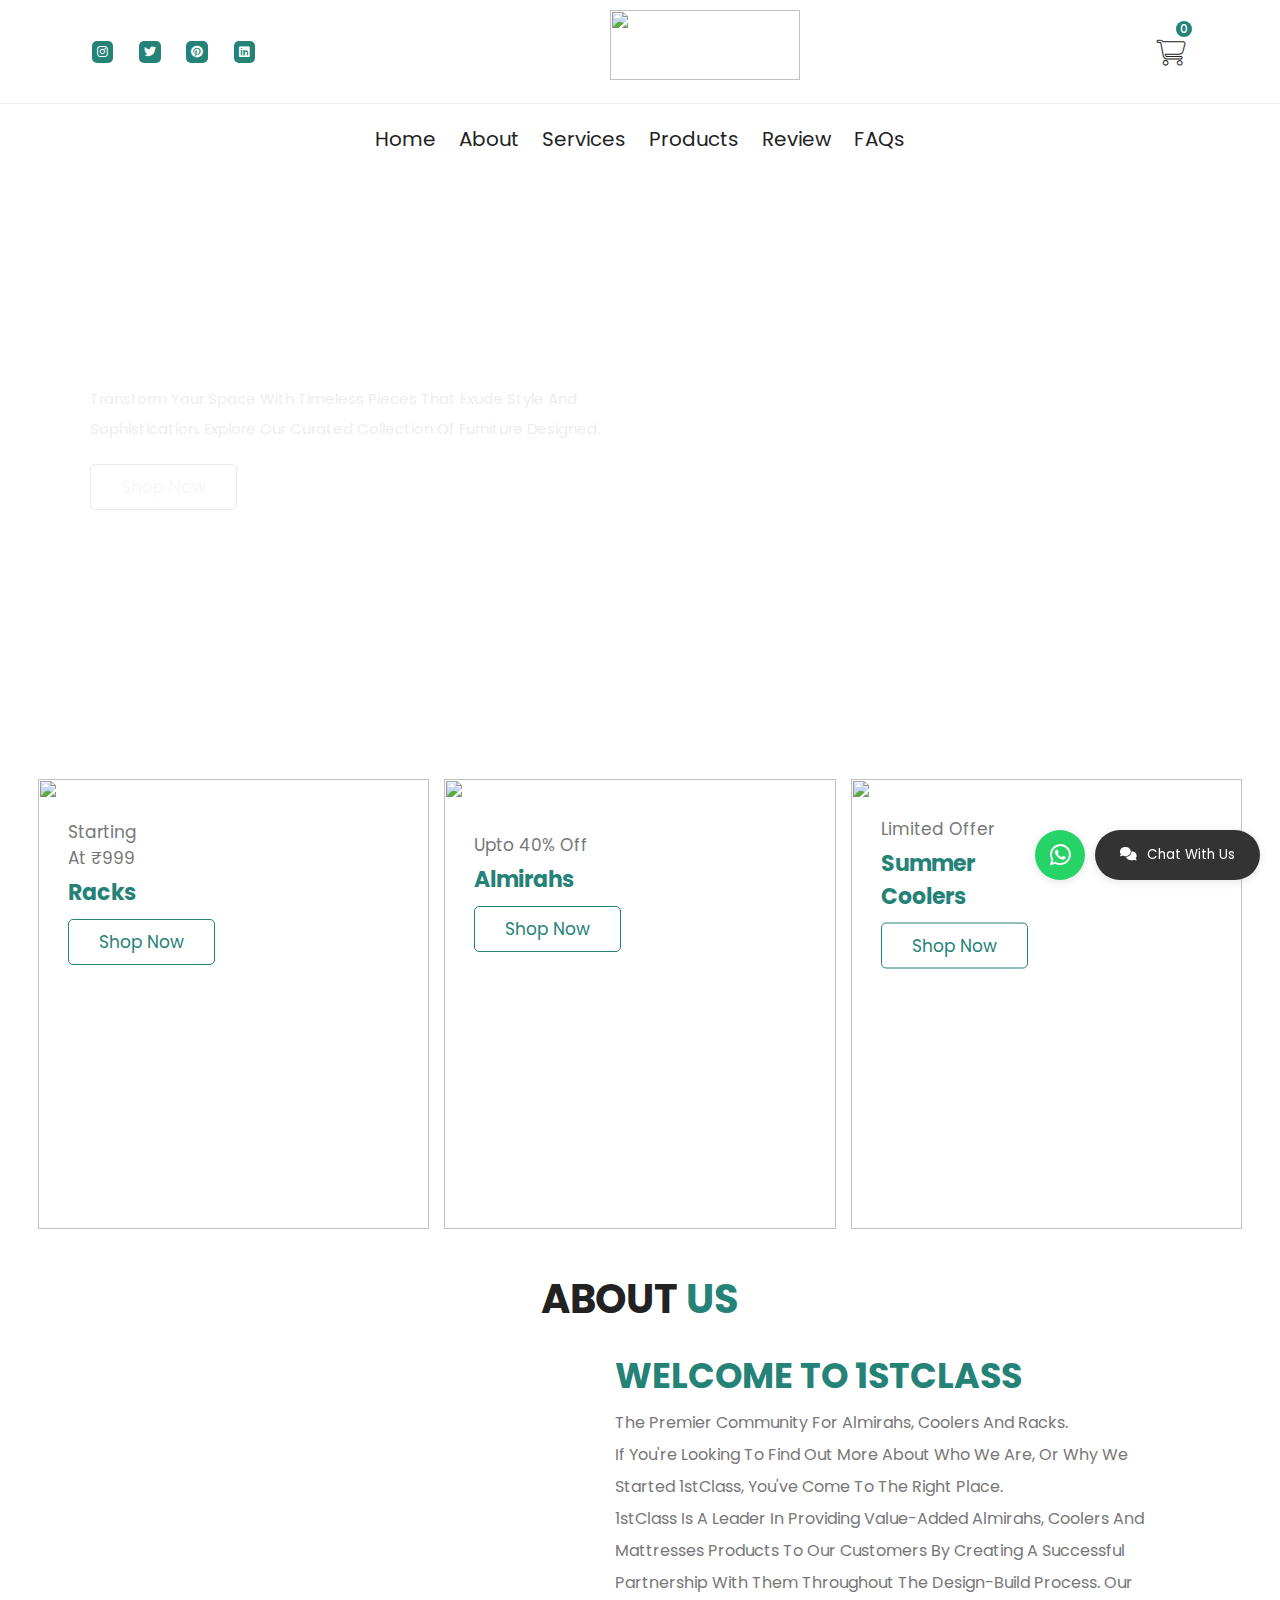
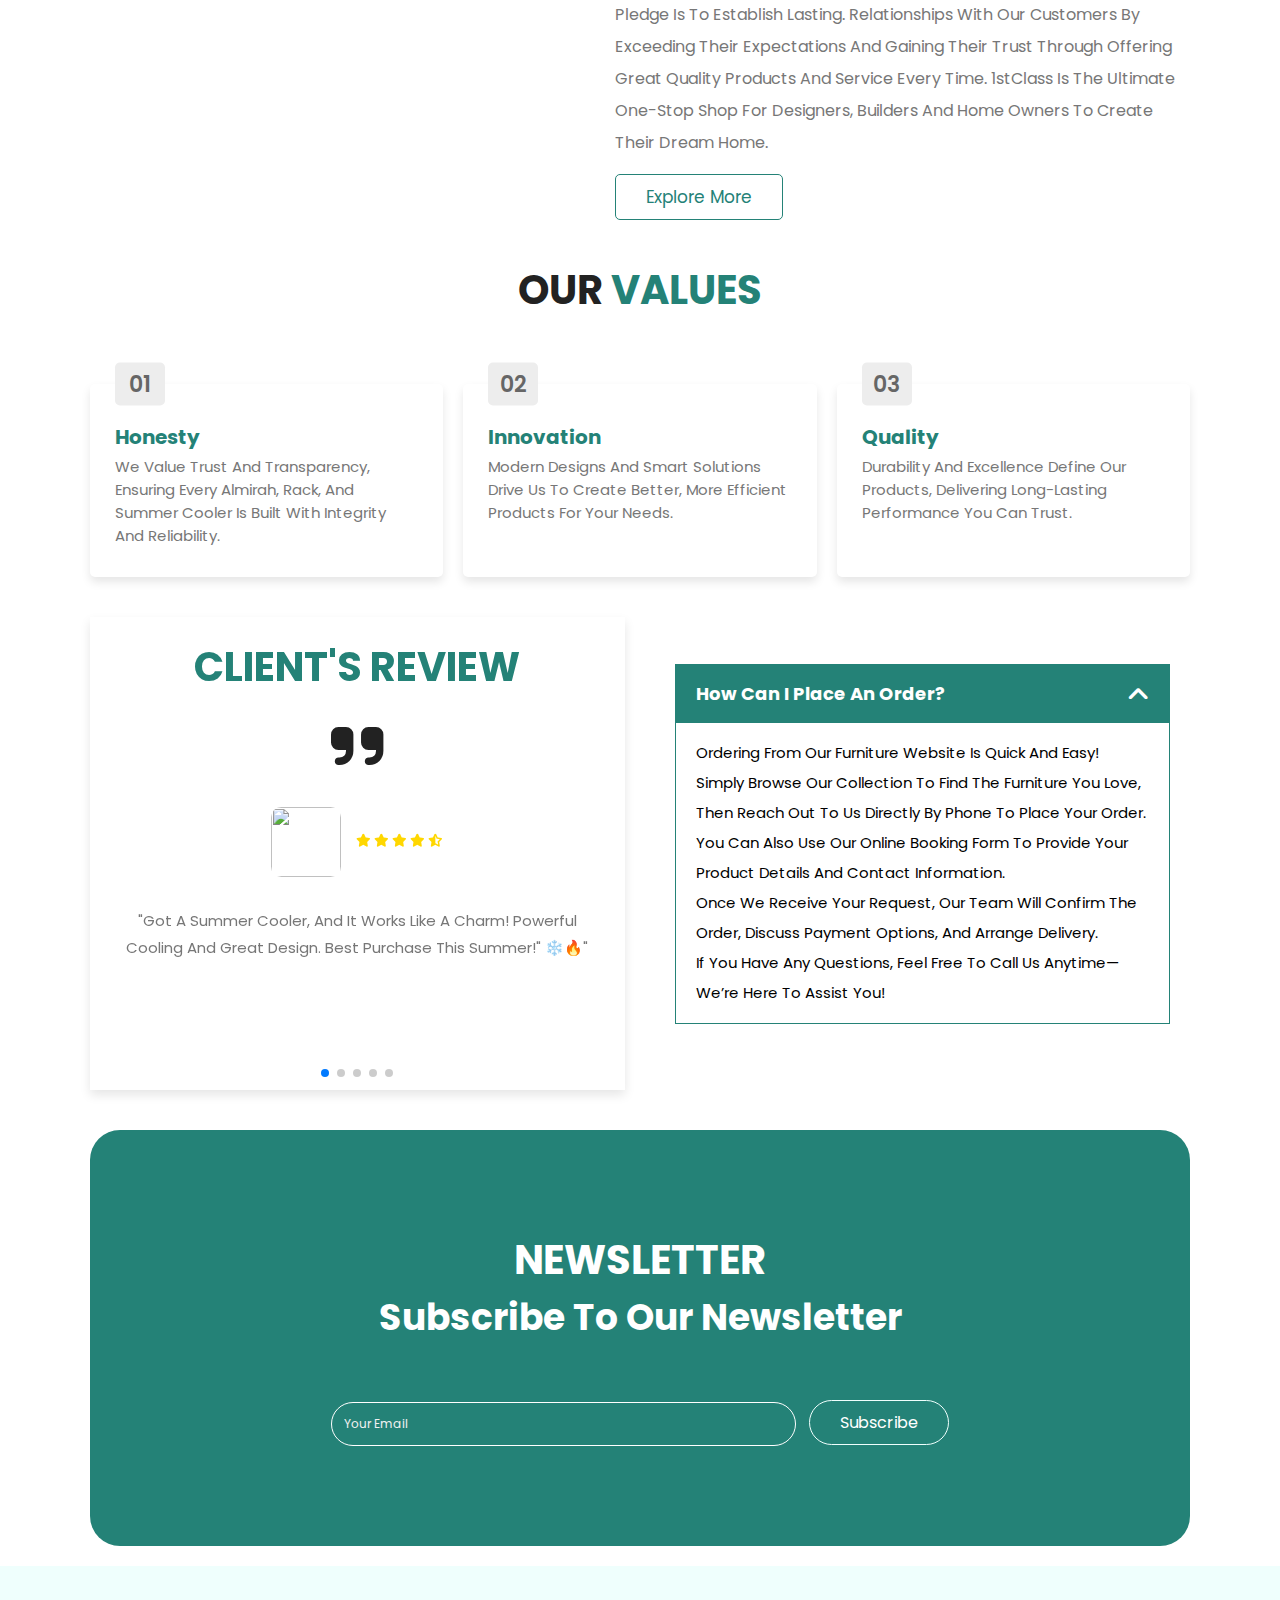
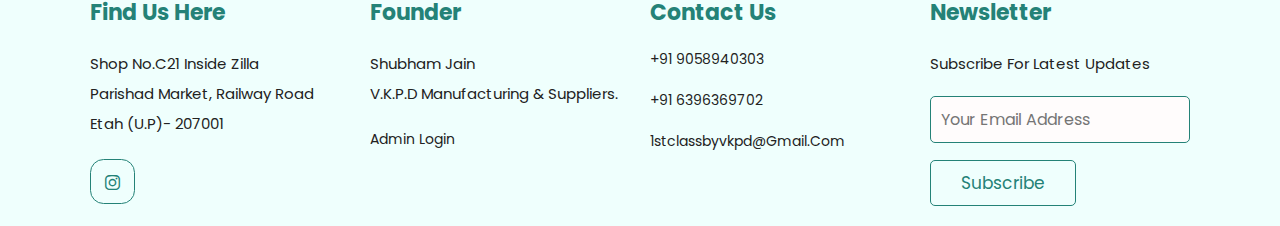
==== index.html @ a09f1188 "Add files via upload" ====
<!DOCTYPE html>
<html lang="en">
<head>
    <meta charset="UTF-8">
    <meta name="viewport" content="width=device-width, initial-scale=1.0">
    <title>1stClass 'The Name is Enough'</title>
    <link rel="icon" type="image/png" href="images/logo.png">

    <!-- fontawesome cdn link -->
    <link rel="stylesheet" href="https://cdnjs.cloudflare.com/ajax/libs/font-awesome/6.5.2/css/all.min.css">
    <!-- swiper js cdn lnk -->
    <link rel="stylesheet" href="https://cdn.jsdelivr.net/npm/swiper@11/swiper-bundle.min.css"/>
    <!-- custom css file -->
    <link rel="stylesheet" href="style.css">
    <link rel="stylesheet" href="chatbot.css">
</head>
<body>
    
    <!-- header section starts -->

    <header>

        <div class="header-top">

            <div class="fas fa-bars" id="menu"></div>

            <div class="social">
                <a href="https://www.instagram.com/1stclass_vkpd" class="fab fa-instagram"></a>
                 <a href="#" class="fab fa-twitter"></a>
                <a href="#" class="fab fa-pinterest"></a>
                <a href="#" class="fab fa-linkedin"></a> 
            </div>

            <a href="#" class="logo"><img src="images/logo.png" alt="">

            <div class="icons">
                <button class="action-btn">
                    <a href="cart.html" class="fas fa-shopping-cart"></a>
                    <span class="count">0</span>
                </button>
            </div>

        </div>

        <div class="header-main">

            <nav class="navbar">
                <a href="#home">home</a>
                <a href="#about">about</a>
                <a href="#services">services</a>
                <a href="products.html">products</a>
                <a href="#review">review</a>
                <a href="#review">FAQs</a>
            </nav>

        </div>

    </header>

    <!-- header section ends -->

    <!-- home section starts -->

    <section class="home" id="home">

        <div class="content">
            <h3>Furnishing Elegance</h3>
            <p>Transform your space with timeless pieces that exude 
                style and sophistication. Explore our curated collection of furniture designed.</p>
                <a href="products.html" class="btn1">shop now</a>
        </div>

    </section>

    <!-- home section ends -->


    <!-- banner section starts -->

    <section class="banner-container">


 
        <div class="banner">

            <img src="images/racksHome.png" alt="">
            <div class="content">
                <span>Starting <br> at ₹999</span>
                <h3>Racks</h3>
                <a href="products.html" class="btn">shop now</a>
            </div>

        </div>

        <div class="banner">

            <img src="images/Almarihe.jpg" alt="">
            <div class="content">
                <span>Upto 40% off</span>
                <h3>Almirahs</h3>
                <a href="products.html" class="btn">shop now</a>
            </div>

        </div>



        <div class="banner">

            <img src="images/summerCooler.jpg" alt="">
            <div class="content">
                <span>Limited Offer</span>
                <h3>Summer <br> Coolers</h3>
                <a href="products.html" class="btn">shop now</a>
            </div>

        </div>



    </section>

    <!-- banner section ends -->


    <!-- about section starts -->

    <section class="about" id="about">

        <h1 class="heading">about <span>us</span></h1>

        <div class="row">

            <div class="image">
                <img src="images/about.png" alt="">
            </div>

            <div class="content">
                <h3>Welcome to 1stClass</h3>
                <p> The premier community for Almirahs, coolers 
                    and Racks. <br>
                    If you're looking to find out more about who we are, or why we started 1stClass, 
                    you've come to the right place.<br>
                    1stClass is a leader in providing value-added Almirahs, coolers and mattresses products to our customers by creating a successful partnership with them throughout the 
                    design-build process. Our pledge is to establish lasting. 
                    Relationships with our customers by exceeding their expectations and gaining 
                    their trust through offering great quality products and service every time.
                    1stClass is the ultimate one-stop shop for designers, builders 
                    and home owners to create their dream home.</p>
                    <a href="products.html" class="btn">Explore More</a>
            </div>

        </div>

    </section>

    <!-- about section ends -->


    <!-- services section starts -->

    <section class="services" id="services">

        <h1 class="heading">Our <span>Values</span></h1>

        <div class="box-container">

            <div class="box">
                <data class="card-number" value="01">01</data>
                <h3>Honesty</h3>
                <p>We value trust and transparency,<br>ensuring every Almirah, Rack, and Summer Cooler is built with integrity and reliability.</p>
            </div>

            <div class="box">
                <data class="card-number" value="02">02</data>
                <h3>Innovation</h3>
                <p>Modern designs and smart solutions drive us to create better, more efficient products for your needs.</p>
            </div>

            <div class="box">
                <data class="card-number" value="03">03</data>
                <h3>Quality</h3>
                <p>Durability and excellence define our products, delivering long-lasting performance you can trust.</p>
            </div>

           
        </div>

    </section>

    <!-- services section ends -->


    <!-- products section starts -->


    <!-- products section ends -->


    <!-- review section starts -->

    <section class="review" id="review">

        <div class="row">

            <div class="swiper review-slider">

                <div class="swiper-wrapper">

                    <div class="swiper-slide slide">
                        <h2 class="heading">client's review</h2>
                        <i class="fas fa-quote-right"></i>
                        <div class="user">
                            <img src="images/pic-1.png" alt="">
                            <div class="user-info">
                                
                                <div class="stars">
                                    <i class="fas fa-star"></i>
                                    <i class="fas fa-star"></i>
                                    <i class="fas fa-star"></i>
                                    <i class="fas fa-star"></i>
                                    <i class="fas fa-star-half-alt"></i>
                                </div>
                            </div>
                        </div>
                        <p>"Got a summer cooler, and it works like a charm! Powerful cooling and great design. Best purchase this summer!" ❄️🔥"</p>
                    </div>

                    <div class="swiper-slide slide">
                        <h2 class="heading">client's review</h2>
                        <i class="fas fa-quote-right"></i>
                        <div class="user">
                            <img src="images/pic-2.jpg" alt="">
                            <div class="user-info">
                                
                                <div class="stars">
                                    <i class="fas fa-star"></i>
                                    <i class="fas fa-star"></i>
                                    <i class="fas fa-star"></i>
                                    <i class="fas fa-star"></i>
                                    <i class="fas fa-star-half-alt"></i>
                                </div>
                            </div>
                        </div>
                        <p>"The rack I purchased is sturdy and well-built. Perfect for organizing my home. Very satisfied!" 👍</p>
                    </div>

                    <div class="swiper-slide slide">
                        <h2 class="heading">client's review</h2>
                        <i class="fas fa-quote-right"></i>
                        <div class="user">
                            <img src="images/pic-3.png" alt="">
                            <div class="user-info">
                                
                                <div class="stars">
                                    <i class="fas fa-star"></i>
                                    <i class="fas fa-star"></i>
                                    <i class="fas fa-star"></i>
                                    <i class="fas fa-star"></i>
                                    <i class="fas fa-star-half-alt"></i>
                                </div>
                            </div>
                        </div>
                        <p>"The wardrobe I ordered is perfect. It has so much storage space, and the design is modern yet timeless. It arrived on time and was easy to assemble. Great experience overall!"</p>
                    </div>



                    <div class="swiper-slide slide">
                        <h2 class="heading">client's review</h2>
                        <i class="fas fa-quote-right"></i>
                        <div class="user">
                            <img src="images/pic-4.jpg" alt="">
                            <div class="user-info">
                                
                                <div class="stars">
                                    <i class="fas fa-star"></i>
                                    <i class="fas fa-star"></i>
                                    <i class="fas fa-star"></i>
                                    <i class="fas fa-star"></i>
                                    <i class="fas fa-star-half-alt"></i>
                                </div>
                            </div>
                        </div>
                        <p>"Top-notch quality and affordable pricing! Their products are durable and stylish. Will buy again!" </p>
                    </div>

                    <div class="swiper-slide slide">
                        <h2 class="heading">client's review</h2>
                        <i class="fas fa-quote-right"></i>
                        <div class="user">
                            <img src="images/pic-5.png" alt="">
                            <div class="user-info">
                                
                                <div class="stars">
                                    <i class="fas fa-star"></i>
                                    <i class="fas fa-star"></i>
                                    <i class="fas fa-star"></i>
                                    <i class="fas fa-star"></i>
                                    <i class="fas fa-star-half-alt"></i>
                                </div>
                            </div>
                        </div>
                        <p>"This was my first time buying furniture online, and I couldn’t be happier.Bought a steel Almirah, and the quality is excellent! Strong, spacious, and looks premium. Totally worth it! ⭐⭐⭐⭐⭐"</p>
                    </div>

                </div>

                <div class="swiper-pagination"></div>

            </div>

            <div class="accordion-container" id="FAQs">

                <div class="accordion active">
                    <div class="accordion-heading">
                        <h3>how can i place an order?</h3>
                        <i class="fas fa-angle-down"></i>
                    </div>
                    <p class="accordion-content">
                        Ordering from our furniture website is quick and easy! <br>
                        Simply browse our collection to find the furniture you love, then reach out to us directly by phone to place your order.<br> You can also use our online booking form to provide your product details and contact information.<br> Once we receive your request, our team will confirm the order, discuss payment options, and arrange delivery. <br>If you have any questions, feel free to call us anytime—we’re here to assist you!
                    </p>
                </div>

 
            </div>

        </div>

    </section>

    <!-- review section ends -->

    <!-- newsletter -->

    <section class="newsletter">

        <div class="content">
            <h3>newsletter</h3>
            <h6>subscribe to our newsletter</h6>
            <p></p>
           
                <input type="email" class="email" placeholder="Your Email">
                <input type="submit" value="subscribe" class="btn">
            
        </div>

    </section>

    <!-- end -->

    <!-- footer section start -->

    <section class="footer">

        <div class="box-container">

            <div class="box">
                <h3>find us here</h3>
                <p>Shop no.C21 inside zilla <br> Parishad Market, Railway Road <br> Etah (U.P)- 207001</p>
                <div class="share">
                    <a href="https://www.instagram.com/1stclass_vkpd/" class="fab fa-instagram"></a>
                    <!-- <a href="#" class="fab fa-twitter"></a>
                    <a href="#" class="fab fa-linkedin"></a>
                    <a href="#" class="fab fa-pinterest"></a> -->
                </div>
            </div>

               <div class="box">
                <h3>founder</h3>
                <p> Shubham Jain <br> V.K.P.D Manufacturing & Suppliers.</p>
                <a href="admin/admin-login.html" class="links">Admin Login</a>
            
            </div> 

            <div class="box">
                <h3>contact us</h3>
                <a href="tel:+919058940303" class="links"> +91 9058940303</a>
                <a href="tel:+91 6396369702" class="links"> +91 6396369702</a>
                <a href="mailto:1stclassbyvkpd@gmail.com" class="links"> 1stclassbyvkpd@gmail.com</a>
            </div>

            <div class="box">
                <h3>newsletter</h3>
                <p>subscribe for latest updates</p>
                <input type="email" placeholder="Your Email Address" class="email">
                <input type="submit" value="subscribe" class="btn">
            </div>

        </div>

        

    </section>



    <!-- footer section end -->



    <!-- swiper js cdn link -->
    <script src="https://cdn.jsdelivr.net/npm/swiper@11/swiper-bundle.min.js"></script>
    <!-- custom js file -->
    <script src="script.js"></script>
    <script src="chatbot.js"></script>
    <script src="newsletter.js"></script>
    <script src="cartOrder.js"></script>
</body>
</html>
---- style.css ----
@import url("https://fonts.googleapis.com/css2?family=Poppins:ital,wght@0,100;0,300;0,400;0,500;0,600;1,100;1,300&display=swap");

*{
    font-family: 'Poppins', sans-serif;
    margin: 0; padding: 0;
    outline: none; border: none;
    box-sizing: border-box;
    text-decoration: none;
    text-transform: capitalize;
    transition: .2s linear;
}

html{
    font-size: 62.5%;
    overflow-x: hidden;
    scroll-behavior: smooth;
    scroll-padding-top: 7rem;
}

html::-webkit-scrollbar{
    width: 1rem;
}

html::-webkit-scrollbar-track{
    background: #fff;
}

html::-webkit-scrollbar-thumb{
    background: #248277;
    border-radius: 5rem;
}

section{
    padding: 2rem 7%;
}

.heading{
    font-size: 4rem;
    color: #222;
    padding-bottom: 2rem;
    text-align: center;
    text-transform: uppercase;
    font-weight: bolder;
}

.heading span{
    color: #248277;
    text-transform: uppercase;
}

.btn{
    display: inline-block;
    margin-top: 1rem;
    padding: .9rem 3rem;
    border-radius: .5rem;
    color: #248277;
    border: .1rem solid #248277;
    background: none;
    font-size: 1.7rem;
    cursor: pointer;
}

.btn:hover{
    color: #fff;
    background: #248277;
}

.btn1{
    display: inline-block;
    margin-top: 1rem;
    padding: .9rem 3rem;
    border-radius: .5rem;
    color: #f8f7f7;
    border: .1rem solid #e9e9e9;
    background: none;
    font-size: 1.7rem;
    cursor: pointer;
}

.btn1:hover{
    color: #fff;
    background: #915a27;
}


/* headertop */

.header-top{
    display: flex;
    align-items: center;
    justify-content: space-between;
    padding: 1.0rem 7%;
    border-bottom: .1rem solid #eee;
}

.header-top .social a{
    font-size: 2rem;
    margin-right: 2rem;
    color: #666;
}

.header-top .social a:hover{
    color: #248277;
    transform: rotate(360deg);
}

.header-top .social a{
    font-size: 1.2rem;
    padding: .5rem;
    margin-left: .25rem;
    background: #248277;
    border-radius: .5rem;
    color: #fff;
}

#menu{
    font-size: 2.5rem;
    color: #248277;
    border: .1rem solid #248277;
    padding: .8rem 1.5rem;
    border-radius: .5rem;
    cursor: pointer;
    display: none;
}

.logo {
    display: nowrap;
    align-items: center;
    font-size: 24px; /* Adjust text size */
    font-weight: bold;
    text-decoration: none;
    color: #333; /* Adjust color */
}

.logo img {
    width: 190px; /* Adjust the width */
    height: 150px; /* Adjust the height */
    object-fit: contain; /* Keeps the aspect ratio */
    margin-right: 2px; /* Space between logo and text */
}

.header-top .logo{
    color: #248277;
    font-size: 3rem;
    font-weight: bolder;
}

.header-top .logo i{
    padding-right: .5rem;
    color: #222;
}

.header-top .icons .action-btn{
    position: relative;
    font-size: 2.5rem;
    margin-left: 1.5rem;
    padding: .5rem;
    background: #fff
}

.header-top .icons .action-btn a{
    color: #fff;
    -webkit-text-stroke: .1rem #222;
}

.header-top .icons .action-btn a:hover{
    -webkit-text-stroke: .1rem #248277;
}

.header-top .icons .action-btn .count{
    position: absolute;
    top: -.3rem;
    right: -.2rem;
    background: #248277;
    color: #fff;
    font-size: 1.2rem;
    font-weight: 500;
    line-height: 1;
    padding: .2rem .4rem;
    border-radius: 50%;
}

.header-top .logo img{
    height: 70px;
    transition: 0.3s;

}

.header-main{
    display: flex;
    align-items: center;
    justify-content: center;
    padding: 2rem 7%;
    background: #fff;
    position: relative;
}

.header-main.active{
    position: fixed;
    top: 0; left: 0; right: 0;
    z-index: 1000;
    box-shadow: 0 0.5rem 1rem rgba(0,0,0,0.1);
}

.header-main .navbar a{
    margin: 0 1rem;
    font-size: 2rem;
    color: #222;
}

.header-main .navbar a:hover{
    color: #248277;
}

/* end */

/* home */

.home{
    min-height: 65vh;
    display: flex;
    align-items: center;
    background: url(images/chair.jpg) no-repeat;
    background-size: cover !important;
    background-position: center !important;
}

.home .content{
    max-width: 55rem;
}

.home .content h3{
    font-size: 6rem;
    /* color: #248277; */
    color: #ffff
}

.home .content p{
    font-size: 1.5rem;
    line-height: 2;
    /* color: #777; */
    color: #eee;
    padding: 1rem 0;
}

/* end */

/* banner */

.banner-container{
    display: grid;
    padding: 2rem 3%;
    grid-template-columns: repeat(auto-fit, minmax(30rem, 1fr));
    gap: 1.5rem;
}

.banner-container .banner{
    height: 45rem;
    overflow: hidden;
    position: relative;
}

.banner-container .banner img{
    height: 100%;
    width: 100%;
    object-fit: cover;
}

.banner-container .banner:hover img{
    transform: scale(1.2);
}

.banner-container .banner .content{
    position: absolute;
    top: 25%;
    left: 3rem;
    transform: translateY(-50%);
}

.banner-container .banner .content span{
    font-size: 1.7rem;
    color: #777;
}

.banner-container .banner .content h3{
    color: #248277;
    font-size: 2.2rem;
    padding-top: .5rem;
}

/* end */

/* about */

.about .row{
    display: flex;
    align-items: center;
    flex-wrap: wrap;
    gap: 5rem;
}

.about .row .image{
    flex: 1 1 40rem;
}

.about .row .image img{
    width: 100%;
}

.about .row .content{
    flex: 1 1 50rem;
}

.about .row .content h3{
    font-size: 3.5rem;
    color: #248277;
    text-transform: uppercase;
}

.about .row .content p{
    font-size: 1.6rem;
    margin: .5rem 0;
    color: #777;
    line-height: 2;
}

/* end */

/* services */

.services .box-container{
    display: grid;
    grid-template-columns: repeat(auto-fit, minmax(30rem, 1fr));
    gap: 2rem;
}

.services .box-container .box{
    position: relative;
    background: #fff;
    padding: 2.5rem;
    border-radius: .5rem;
    padding-block-start: 4rem;
    margin-block-start: 4.4rem;
    box-shadow: 0 0.5rem 1rem rgba(0,0,0,0.1);
}

.services .box-container .box:hover{
    background: #248277;
}

.services .box-container .box .card-number{
    position: absolute;
    top: 0; left: 2.5rem;
    transform: translateY(-50%);
    background: #ededed;
    color: #666;
    font-size: 2.2rem;
    font-weight: 600;
    padding-block: .5rem;
    min-width: 5rem;
    text-align: center;
    border-radius: .5rem;
    transition: .25s ease;
}

.services .box-container .box:hover .card-number{
    color: #248277;
}

.services .box-container .box h3{
    font-size: 2rem;
    line-height: 1.3;
    color: #248277;
}

.services .box-container .box p{
    font-size: 1.5rem;
    color: #777;
    margin: .5rem 0;
}

.services .box-container .box :is(h3, p){
    transition: .25s ease;
}

.services .box-container .box:hover :is(h3, p){
    color: #fff;
}

/* end */

/* product */

.product .box-container{
    display: grid;
    grid-template-columns: repeat(auto-fit, minmax(25rem, 1fr));
    gap: 2rem;
}

.product .box-container .box{
    background: #f0f8f7;
    padding: 3rem 2rem;
    text-align: center;
    outline: .2rem solid transparent;
    transition: .25s ease;
}

.product .box-container .box:is(:hover, :focus-within){
    outline-color: #248277;
}

.product .box-container .box .cardbanner{
    position: relative;
    margin-block-end: 2rem;
}

.product .box-container .box .cardbanner img{
    transition: .25s ease;
}

.product .box-container .box:is(:hover, :focus-within) .cardbanner img{
    opacity: 0.6;
}

.product .box-container .box .btn-wrapper{
    position: absolute;
    top: 50%; left: 50%;
    transform: translate(-50%, -50%);
    display: flex;
    align-items: center;
    gap: 1rem;
}

.product .box-container .box .btn-wrapper .product-btn{
    position: relative;
    background: #248277;
    font-size: 2rem;
    color: #fff;
    padding: 1.2rem 1.4rem;
    border-radius: 50%;
    transition: .25s ease;
    opacity: 0;
}

.tooltip{
    position: absolute;
    bottom: calc(100% + 10px);
    left: 50%;
    transform: translateX(-50%);
    background: rgba(0,0,0,0.9);
    border-radius: .4rem;
    font-size: 1.4rem;
    min-width: max-content;
    padding: .4rem 1.2rem;
    pointer-events: none;
    opacity: var(--opacity, 0);
    transition: .25s ease;
}

.tooltip::after{
    content: "";
    position: absolute;
    top: 2rem; left: 50%;
    transform: translateX(-50%) rotate(45deg);
    border: 5px solid transparent;
    border-bottom-color: rgba(0,0,0,0.9);
    border-right-color: rgba(0,0,0,0.9);
}

.product .box-container .box:is(:hover, :focus-within) .btn-wrapper .product-btn{
    opacity: 1;
}

.product .box-container .box .product-btn:is(:hover, :focus-within){
    background: #1e272e;
}

.product .box-container .box .product-btn:is(:hover, :focus-within) .tooltip{
    --opacity:1;
}

.product .box-container .box .card-content .rating-wrapper{
    margin-bottom: .8rem;
}

.product .box-container .box .card-content .rating-wrapper .fas{
    font-size: 1.7rem;
    color: gold;
}

.product .box-container .box .card-content h3{
    color: #248277;
    font-size: 1.8rem;
    font-weight: 500;
}

.product .box-container .box .price-wrapper{
    font-size: 1.5rem;
    margin: .8rem 0;
}

.product .box-container .box .price-wrapper .del{
    color: #777;
    text-decoration: line-through;
}

.product .box-container .box .price-wrapper .price{
    color: #248277;
    margin-inline-start: .4rem;
}

.product .box-container .box .btn{
    padding: .9rem 1.6rem;
} 

/* end */

/* review */

.review .row{
    display: flex;
    align-items: center;
    gap: 3rem;
    flex-wrap: wrap;
}

.review .review-slider{
    flex: 1 1 40rem;
    background: #fff;
    padding: 2rem;
    box-shadow: 0 0.5rem 1rem rgba(0,0,0,0.1);
}

.review .review-slider .slide{
    text-align: center;
}

.review .review-slider .slide .heading{
    color: #248277;
}

.review .review-slider .slide i{
    font-size: 6rem;
    color: #222;
}

.review .review-slider .slide .user{
    display: flex;
    align-items: center;
    justify-content: center;
    gap: 1.5rem;
    margin-top: 3rem;
    border-radius: .5rem;
}

.review .review-slider .slide .user img{
    height: 7rem;
    width: 7rem;
    border-radius: 15%;
    object-fit: cover;
}

.review .review-slider .slide .user h3{
    color: #248277;
    font-size: 2rem;
    padding-bottom: .5rem;
}

.review .review-slider .slide .user i{
    font-size: 1.3rem;
    color: gold;
}

.review .review-slider .slide p{
    padding-bottom: 1.5rem;
    padding-top: 3rem;
    font-size: 1.5rem;
    line-height: 1.8;
    color: #777;
    margin-bottom: 4rem;
}

.review .accordion-container{
    padding: 0 2rem;
    flex: 1 1 40rem;
}

.review .accordion-container .accordion{
    margin-bottom: 2rem;
    cursor: pointer;
}

.review .accordion-container .accordion.active .accordion-heading{
    background: #248277;
}

.review .accordion-container .accordion.active .accordion-heading h3{
    color: #fff;
}

.review .accordion-container .accordion.active .accordion-heading i{
    color: #fff;
    transform: rotate(180deg);
    transition: transform .2s .1s;
}

.review .accordion-container .accordion.active .accordion-content{
    display: block;
}

.review .accordion-container .accordion .accordion-heading{
    display: flex;
    align-items: center;
    justify-content: space-between;
    gap: 1rem;
    background: #fff;
    border: .1rem solid #248277;
    padding: 1.5rem 2rem;
}

.review .accordion-container .accordion .accordion-heading h3{
    font-size: 1.8rem;
}

.review .accordion-container .accordion .accordion-heading i{
    font-size: 2.5rem;
}

.review .accordion-container .accordion .accordion-content{
    padding: 1.5rem 2rem;
    border: .1rem solid #248277;
    font-size: 1.5rem;
    background: #fff;
    border-top: 0;
    line-height: 2;
    animation: animate .2s linear backwards;
    transform-origin: top;
    display: none;
}

@keyframes animate{
    0%{
        transform: scaleY(0);
    }
}

/* end */

/* newsletter */

.newsletter{
    text-align: center;
}

.newsletter .content{
    background: #248277;
    padding: 10rem 8.5rem;
    border-radius: 3rem;
}

.newsletter .content h3{
    color: #fff;
    font-size: 4rem;
    text-transform: uppercase;
}

.newsletter .content h6{
    margin: 0 auto .5rem auto;
    font-size: 3.6rem;
    color: #fff;
    /* text-transform: uppercase; */
}

.newsletter .content p{
    font-size: 1.6rem;
    color: #fff;
    padding: 1rem 0;
    line-height: 1.8;
    margin-bottom: 2rem;
}

.newsletter .content .email{
    padding: 1.2rem;
    width: 50%;
    border: .1rem solid #fff;
    color: #fff;
    font-size: 1.2rem;
    background: none;
    border-radius: 5rem;
    text-transform: none;
}

.newsletter .content .email::placeholder{
    color: #f1f1f1;
}

.newsletter .content .btn{
    border: .1rem solid #effffd;
    color: #fff;
    font-size: 1.6rem;
    border-radius: 5rem;
    margin-left: 1rem;
}

.newsletter .content .btn:hover{
    background: #f0f8f7;
    color: #248277;
}

/* end */

/* footer */

.footer{
    background: #effffd;
}

.footer .box-container{
    display: grid;
    grid-template-columns: repeat(auto-fit, minmax(25rem, 1fr));
    gap: 2rem;
}

.footer .box-container .box h3{
    font-size: 2.2rem;
    color: #248277;
    padding: 1rem 0;
}

.footer .box-container .box p{
    font-size: 1.5rem;
    line-height: 2;
    color: #222;
    padding: 1rem 0;
}

.footer .box-container .box .share{
    margin-top: 1rem;
}

.footer .box-container .box .share a{
    height: 4.5rem;
    width: 4.5rem;
    line-height: 4.5rem;
    border: .1rem solid #248277;
    font-size: 1.7rem;
    border-radius: 30%;
    color: #248277;
    margin-right: .3rem;
    text-align: center;
}

.footer .box-container .box .share a:hover{
    background: #248277;
    color: #fff;
}

.footer .box-container .box .links{
    display: block;
    font-size: 1.4rem;
    color: #222;
    padding: 1rem 0;
}

.footer .box-container .box .links:hover{
    color: #248277;
}

.footer .box-container .box .email{
    width: 100%;
    margin: .7rem 0;
    padding: 1rem;
    border-radius: .5rem;
    background: #fffcfc;
    font-size: 1.6rem;
    color: #248277;
    border: .1rem solid #248277;
    text-transform: none;
}

.footer .credit{
    text-align: center;
    margin-top: 3rem;
    padding-top: 3rem;
    font-size: 2rem;
    color: #222;
    border-top: .1rem solid #248277;
}

.footer .credit span{
    color: #248277;
}

/* end */

/* Product Categories Styling */
.category-container {
    max-width: 1200px;
    margin: 2rem auto;
    padding: 0 2rem;
}

.category-box {
    background: #fff;
    border-radius: 8px;
    box-shadow: 0 2px 10px rgba(0, 0, 0, 0.1);
    margin-bottom: 1.5rem;
    overflow: hidden;
}

.category-header {
    display: flex;
    justify-content: space-between;
    align-items: center;
    padding: 1.5rem;
    background: #f8f8f8;
    cursor: pointer;
    transition: 0.3s ease;
}

.category-header:hover {
    background: #f0f0f0;
}

.category-header h2 {
    font-size: 1.5rem;
    color: #333;
    margin: 0;
}

.category-header i {
    font-size: 1.2rem;
    transition: transform 0.3s ease;
}

.category-header.active i {
    transform: rotate(180deg);
}

.product-list {
    display: none;
    padding: 1.5rem;
    grid-gap: 2rem;
}

.product-list.active {
    display: grid;
    grid-template-columns: repeat(auto-fit, minmax(250px, 1fr));
}

.product-item {
    background: #fff;
    border-radius: 8px;
    padding: 1rem;
    text-align: center;
    transition: transform 0.3s ease;
}

.product-item:hover {
    transform: translateY(-5px);
}

.product-item img {
    max-width: 100%;
    height: auto;
    margin-bottom: 1rem;
}

.product-item h3 {
    font-size: 1.2rem;
    color: #333;
    margin-bottom: 0.5rem;
}

.product-item p {
    color: #666;
    margin-bottom: 1rem;
}

.product-item .price {
    font-size: 1.3rem;
    color: #e67e22;
    font-weight: bold;
    margin-bottom: 1rem;
}

.product-item .btn {
    background: #e67e22;
    color: #fff;
    padding: 0.5rem 1rem;
    border: none;
    border-radius: 4px;
    cursor: pointer;
    transition: background 0.3s ease;
}

.product-item .btn:hover {
    background: #d35400;
}

/* media query */

@media (max-width:991px){
    html{
        font-size: 55%;
    }
    .header-top{
        padding: 1.4rem;
    }
    .header-main{
        padding: 2rem;
    }
}

@media (max-width:768px){
    .header-top .social{
        display: none;
    }
    #menu{
        display: inline-block;
    }
    .header-main{
        padding: 0;
    }
    .header-main .navbar{
        position: absolute;
        top: 99%; left: 0; right: 0;
        background: #fff;
        border-top: .1rem solid rgba(0,0,0,0.3);
        box-shadow: 0 0.5rem 1rem rgba(0,0,0,0.1);
        clip-path: polygon(0 0, 100% 0, 100% 0, 0 0);
    }
    .header-main .navbar.active{
        clip-path: polygon(0 0, 100% 0, 100% 100%, 0 100%);
    }
    .header-main .navbar a{
        font-size: 2rem;
        display: block;
        margin: 2rem;
    }

    .newsletter .content{
        padding: 5rem 5.5rem;
    }

    .newsletter .content .email{
        width: 50%;
    }

} 


@media (max-width:450px){
    html{
        font-size: 50%;
    }
}

/* Section Styles */
.section {
    padding-top: 8rem;
    min-height: 100vh;
    display: none;
}

.section.active {
    display: block;
}

#home {
    display: block;
}

.navbar a.active {
    color: #e67e22;
    border-bottom: 2px solid #e67e22;
}

/* Products Section Specific Styles */
#products {
    background: #f7f7f7;
}

#products .category-container {
    max-width: 1200px;
    margin: 2rem auto;
    padding: 0 2rem;
}

@media (max-width: 768px) {
    #products .category-container {
        padding: 0 1rem;
    }
}
---- chatbot.css ----
.chat-widget {
    position: fixed;
    bottom: 20px;
    right: 20px;
    z-index: 1000;
    font-family: Arial, sans-serif;
    display: flex;
    gap: 10px;
    align-items: center;
}

.chat-button {
    background: #333;
    color: white;
    border: none;
    padding: 15px 25px;
    border-radius: 25px;
    cursor: pointer;
    display: flex;
    align-items: center;
    gap: 10px;
    box-shadow: 0 2px 10px rgba(0,0,0,0.1);
    transition: transform 0.3s ease;
}

.chat-button:hover {
    transform: scale(1.05);
}

.whatsapp-button {
    background: #25D366;
    color: white;
    border: none;
    width: 50px;
    height: 50px;
    border-radius: 50%;
    cursor: pointer;
    display: flex;
    align-items: center;
    justify-content: center;
    box-shadow: 0 2px 10px rgba(0,0,0,0.1);
    text-decoration: none;
    transition: transform 0.3s ease;
}

.whatsapp-button i {
    font-size: 24px;
}

.whatsapp-button:hover {
    transform: scale(1.05);
}

.chat-container {
    position: fixed;
    bottom: 80px;
    right: 20px;
    width: 350px;
    height: 500px;
    background: white;
    border-radius: 15px;
    box-shadow: 0 5px 25px rgba(0,0,0,0.1);
    display: none;
    flex-direction: column;
}

.chat-header {
    background: #333;
    color: white;
    padding: 15px;
    border-radius: 15px 15px 0 0;
    display: flex;
    justify-content: space-between;
    align-items: center;
}

.chat-close {
    background: none;
    border: none;
    color: white;
    cursor: pointer;
    font-size: 20px;
}

.chat-messages {
    flex-grow: 1;
    padding: 20px;
    overflow-y: auto;
}

.message {
    margin-bottom: 15px;
    max-width: 80%;
    animation: messageSlide 0.3s ease-out;
}

@keyframes messageSlide {
    from {
        opacity: 0;
        transform: translateY(10px);
    }
    to {
        opacity: 1;
        transform: translateY(0);
    }
}

.bot-message {
    background: #f0f0f0;
    padding: 12px;
    border-radius: 15px 15px 15px 0;
    margin-right: auto;
}

.user-message {
    background: #333;
    color: white;
    padding: 12px;
    border-radius: 15px 15px 0 15px;
    margin-left: auto;
}

.chat-input {
    padding: 15px;
    border-top: 1px solid #eee;
    display: flex;
    gap: 10px;
    align-items: center;
}

.chat-input input {
    flex: 1;
    padding: 12px;
    border: 1px solid #ddd;
    border-radius: 20px;
    outline: none;
    font-size: 14px;
}

.chat-input input:focus {
    border-color: #333;
}

.send-button {
    background: #333;
    color: white;
    border: none;
    width: 40px;
    height: 40px;
    border-radius: 50%;
    display: flex;
    align-items: center;
    justify-content: center;
    cursor: pointer;
    transition: transform 0.2s ease;
}

.send-button:hover {
    transform: scale(1.1);
}

.send-button i {
    font-size: 16px;
}

.chat-widget.active .chat-container {
    display: flex;
}

.typing-indicator {
    padding: 12px;
    background: #f0f0f0;
    border-radius: 15px;
    margin-bottom: 15px;
    display: none;
    animation: typing 1s infinite;
}

.typing-indicator span {
    width: 8px;
    height: 8px;
    background: #666;
    display: inline-block;
    border-radius: 50%;
    margin: 0 2px;
    animation: bounce 1.4s infinite ease-in-out;
}

.typing-indicator span:nth-child(2) { animation-delay: 0.2s; }
.typing-indicator span:nth-child(3) { animation-delay: 0.4s; }

@keyframes typing {
    0% { opacity: 0.4; }
    50% { opacity: 1; }
    100% { opacity: 0.4; }
}

@keyframes bounce {
    0%, 80%, 100% { transform: translateY(0); }
    40% { transform: translateY(-8px); }
}
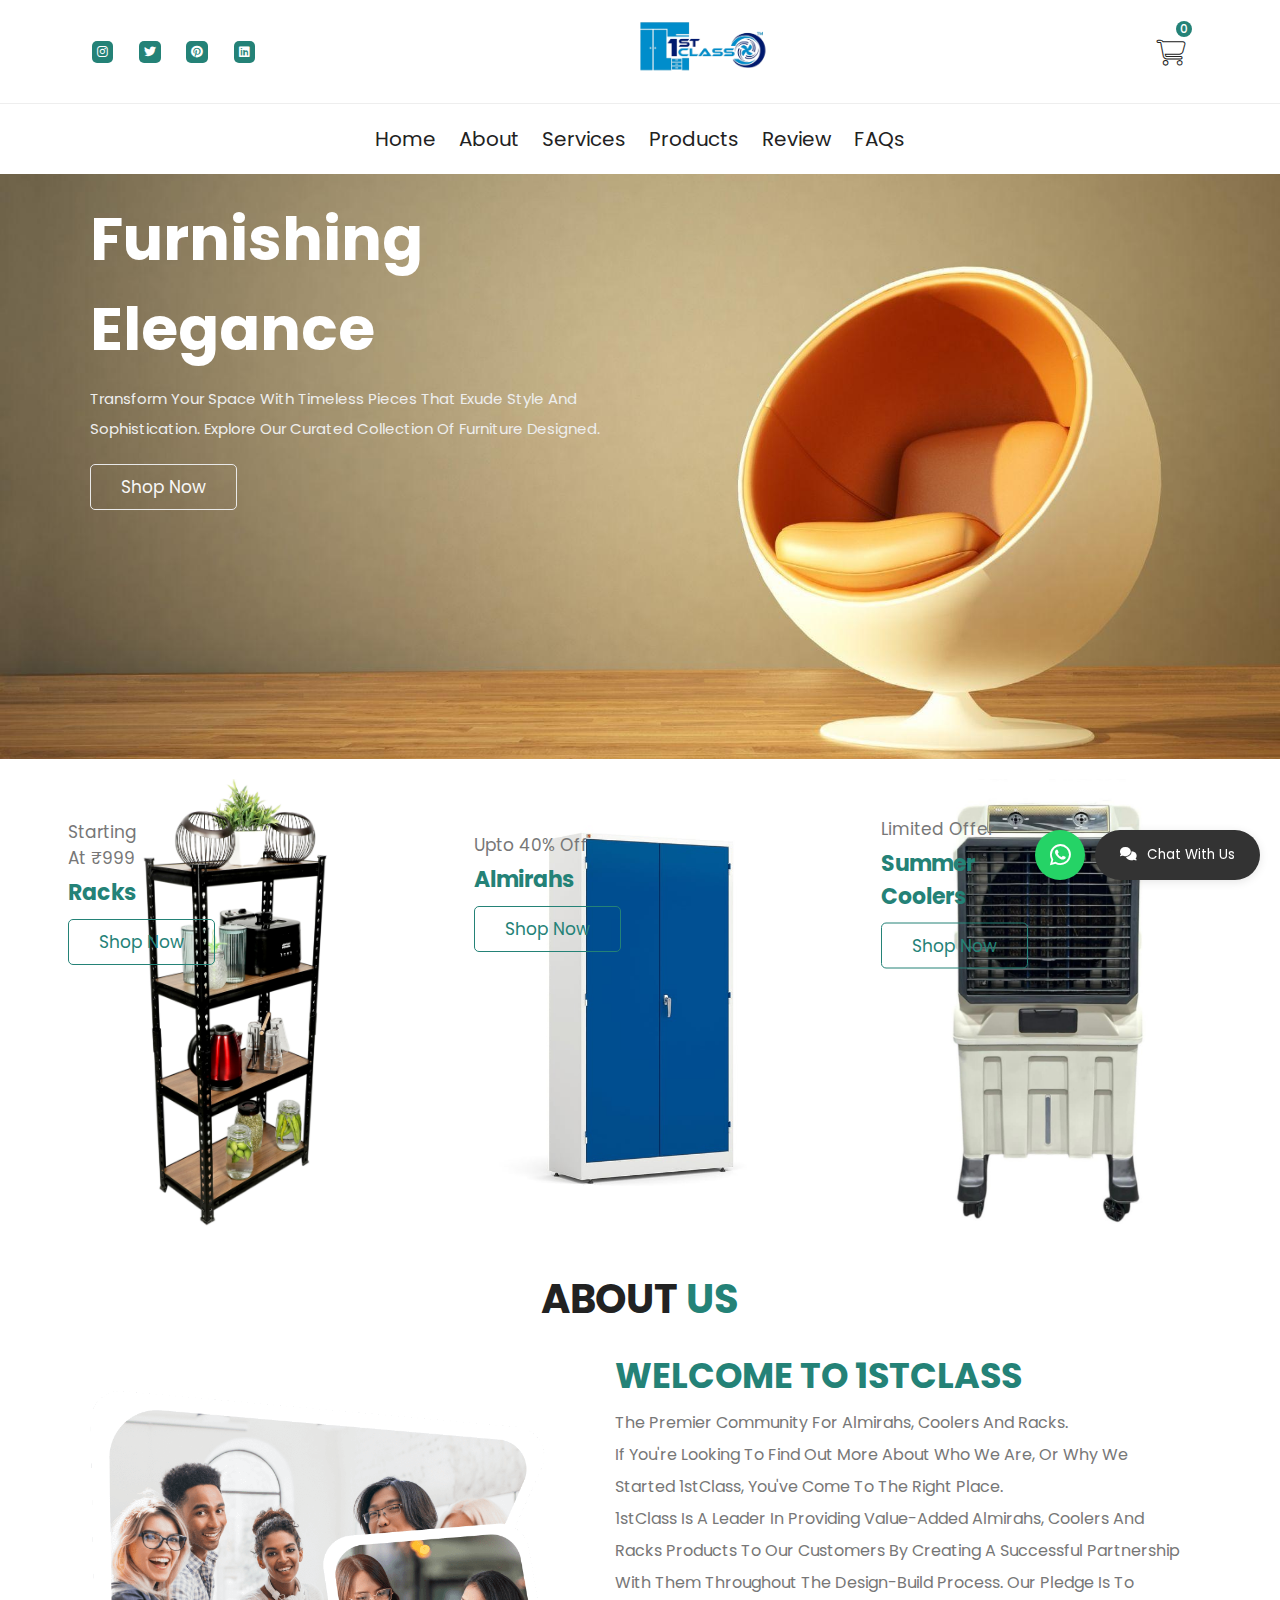
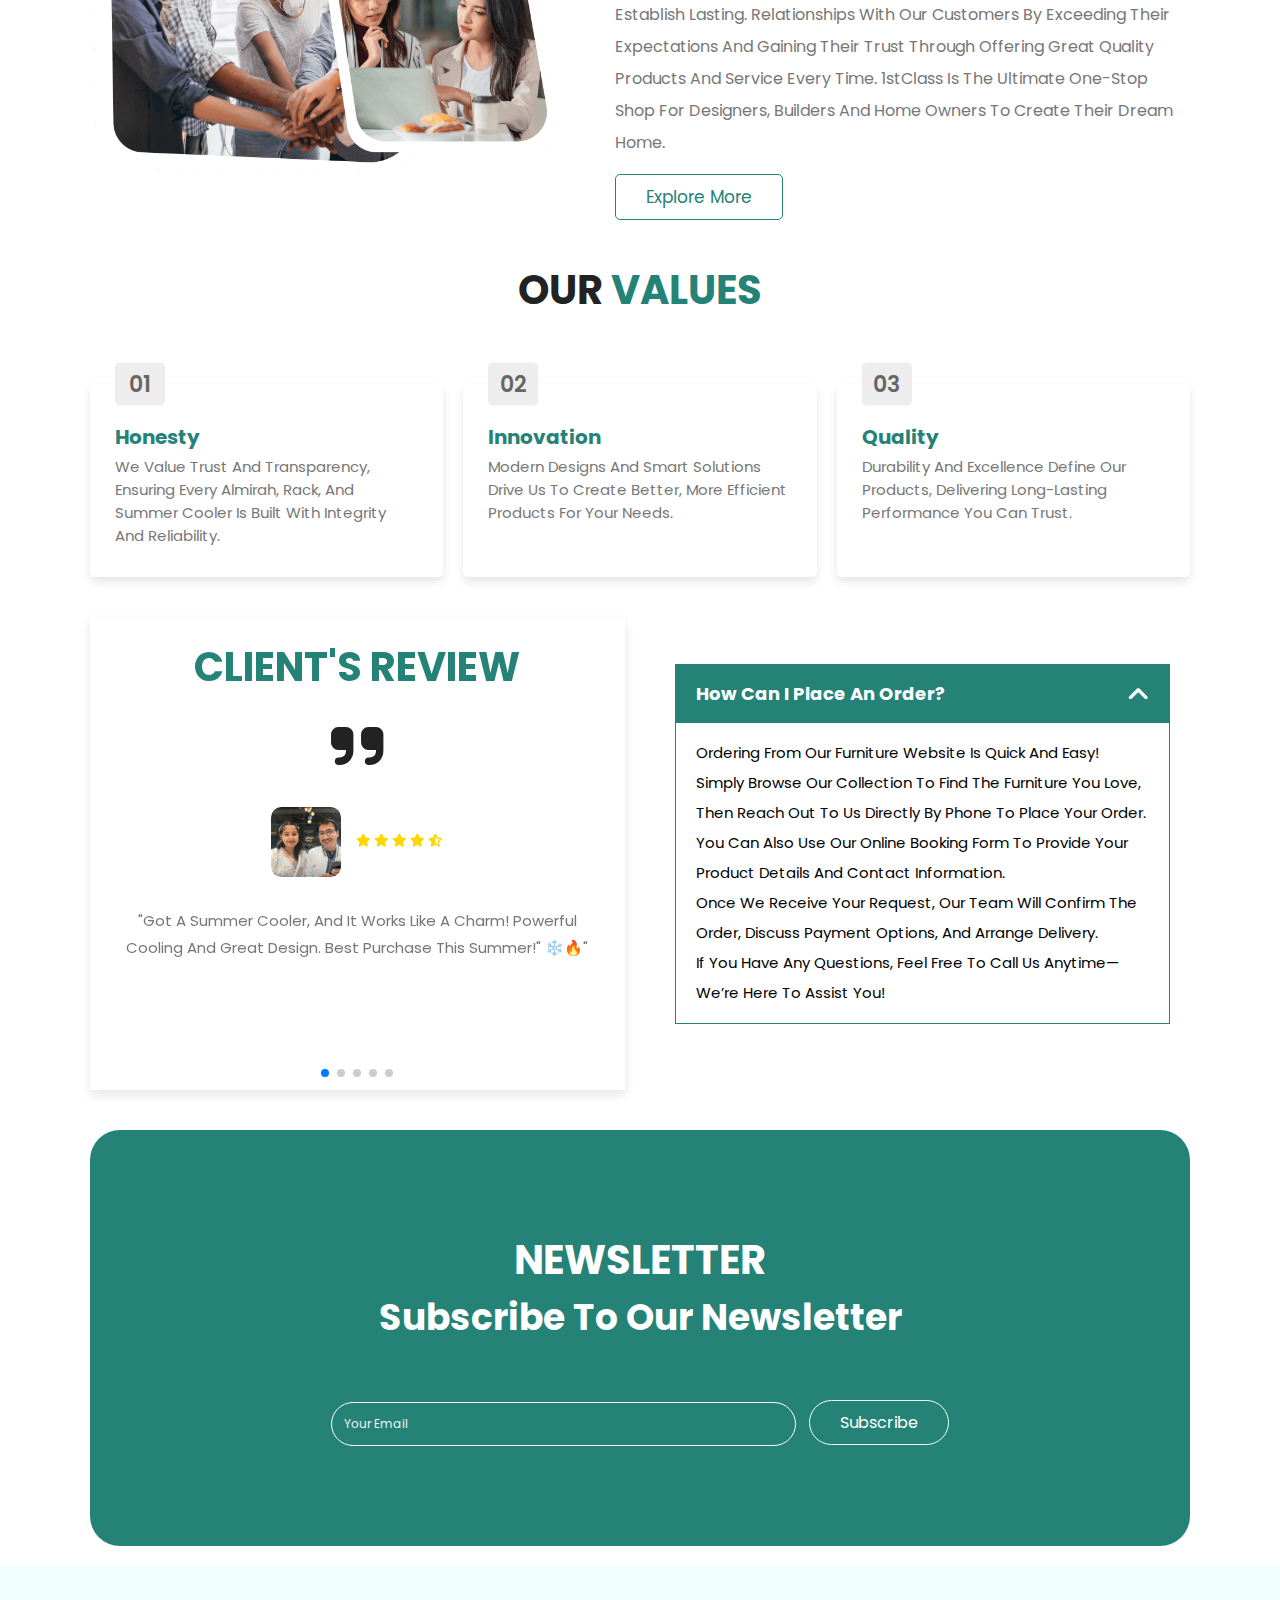
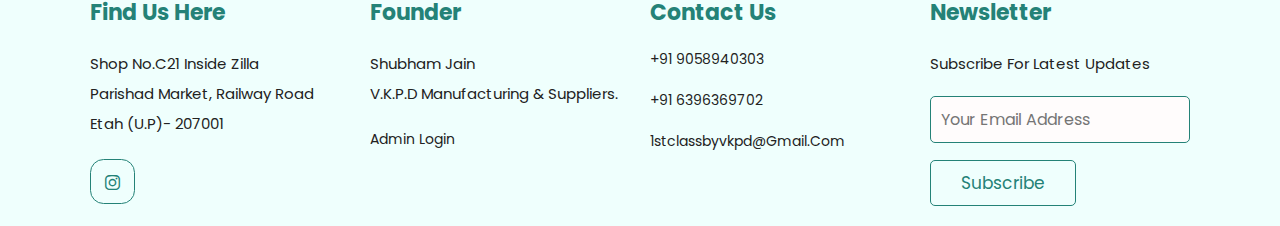
==== commit 244bb2a4: "Update index.html" ====
--- a/index.html
+++ b/index.html
@@ -141,7 +141,7 @@
                     and Racks. <br>
                     If you're looking to find out more about who we are, or why we started 1stClass, 
                     you've come to the right place.<br>
-                    1stClass is a leader in providing value-added Almirahs, coolers and mattresses products to our customers by creating a successful partnership with them throughout the 
+                    1stClass is a leader in providing value-added Almirahs, coolers and racks products to our customers by creating a successful partnership with them throughout the 
                     design-build process. Our pledge is to establish lasting. 
                     Relationships with our customers by exceeding their expectations and gaining 
                     their trust through offering great quality products and service every time.
